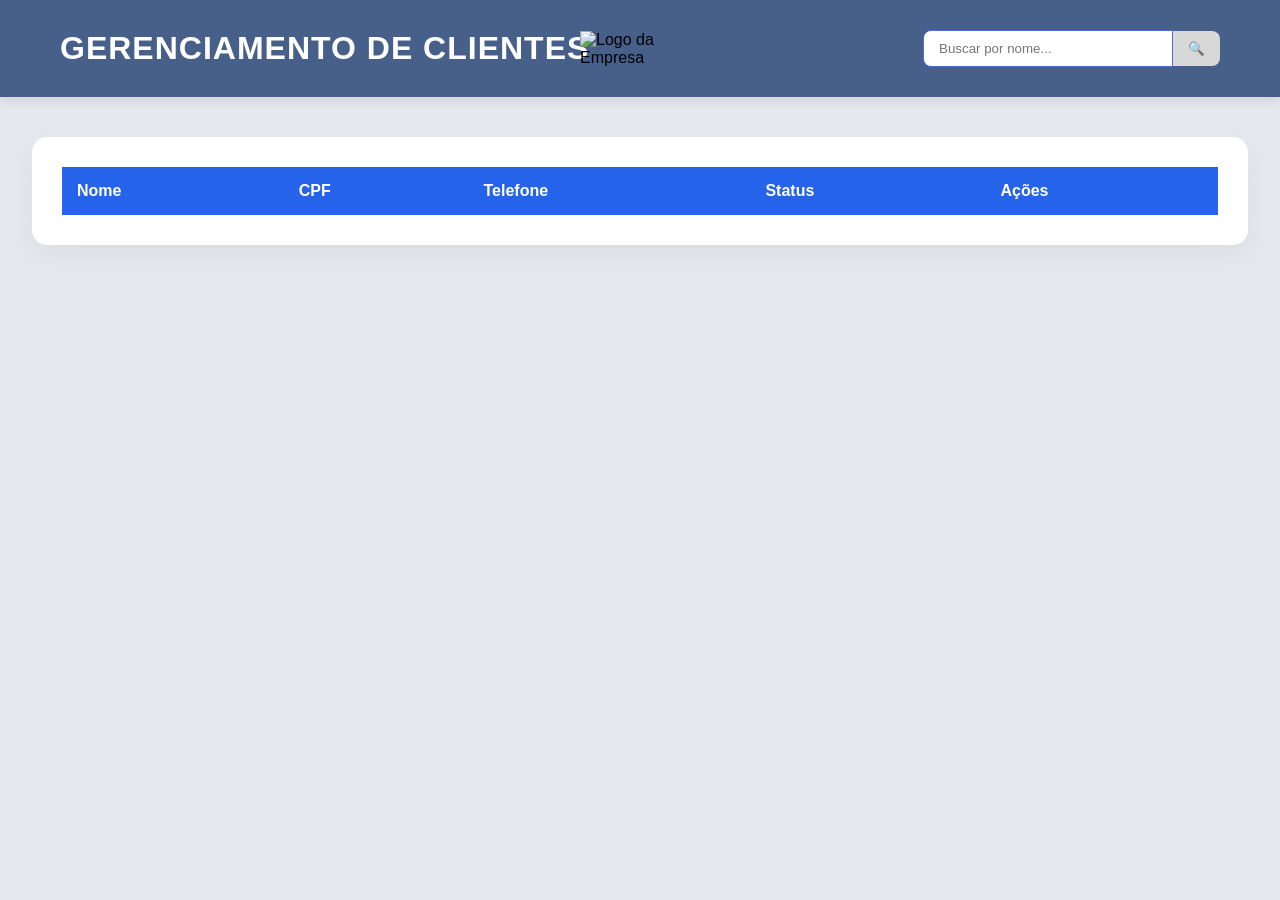
==== index.html @ 01bd2fa5 "Renomear o arquivo para subir sistema no netlify" ====
<!DOCTYPE html>
<html lang="pt-br">

<head>
    <meta charset="UTF-8">
    <meta name="viewport" content="width=device-width, initial-scale=1.0">
    <title>Gerenciamento de Clientes</title>
    <link rel="stylesheet" href="./src/telaAdm.css">
</head>

<body>

    <div class="container">

        <!-- TOPO -->
        <section class="header">

            <div class="logo-title">
                <img src="./src/img/Made with insMind-.png with insMind-.png" alt="Logo da Empresa" class="logo">
                <h1>Gerenciamento de Clientes</h1>
            </div>

            <div class="search-box">
                <input type="text" id="searchInput" placeholder="Buscar por nome..." onkeyup="buscarCliente()">
                <button onclick="buscarCliente()">
                    🔍
                </button>
            </div>

        </section>


        <!-- TABELA -->
        <div class="table-container">

            <table id="clientesTable">

                <thead>
                    <tr>
                        <th>Nome</th>
                        <th>CPF</th>
                        <th>Telefone</th>
                        <th>Status</th>
                        <th>Ações</th>
                    </tr>
                </thead>

                <tbody id="clientesBody">
                </tbody>

            </table>

        </div>

    </div>


    <!-- MODAL -->
    <div id="modalCliente" class="modal">
        <div class="modal-content">

            <span class="fechar" onclick="fecharModal()">×</span>

            <h2>Dados do Cliente</h2>

            <form class="client-form" onsubmit="event.preventDefault(); salvarCliente();">

                <div class="form-group">
                    <label>Nome</label>
                    <input id="inputNome" type="text">
                </div>

                <div class="form-group">
                    <label>CPF</label>
                    <input id="inputCPF" type="text">
                </div>

                <div class="form-group">
                    <label>Telefone</label>
                    <input id="inputTelefone" type="text">
                </div>

                <div class="form-group">
                    <label>Email</label>
                    <input id="inputEmail" type="email">
                </div>

                <div class="form-group">
                    <label>Valor Emprestado</label>
                    <input id="inputValor" type="number">
                </div>

                <div class="form-group">
                    <label>Qtd. Parcelas</label>
                    <input id="inputParcelas" type="text">
                </div>

                <div class="form-group">
                    <label>Status</label>
                    <select id="inputStatus">
                        <option value="PENDENTE">Pendente</option>
                        <option value="ATIVO">Ativo</option>
                        <option value="INATIVO">Inativo</option>
                    </select>
                </div>

                <div class="form-buttons">
                    <button type="submit" class="btn-save">Salvar</button>
                    <button type="button" class="btn-cancel" onclick="fecharModal()">Cancelar</button>
                </div>

            </form>

        </div>
    </div>

    <script src="./carregarClientes.js"></script>

</body>

</html>
---- src/telaAdm.css ----
/* Reset */
* {
  margin: 0;
  padding: 0;
  box-sizing: border-box;
  font-family: "Segoe UI", Roboto, Helvetica, Arial, sans-serif;
}

body {
  background-color: #e7e8ee; /* Fundo mais claro para destacar a tabela */
  margin: 0;
}

/* Ajuste do Container para ocupar a tela e tirar o aspecto de "caixas empilhadas" */
.container {
  width: 100%;
  max-width: 100%;
  margin: 0;
  background: transparent; /* Remove o fundo branco da camada externa */
  padding: 0;
  box-shadow: none;
}

/* Barra superior unificada e preenchendo tudo */
.header {
  width: 100%;
  background-color: #46608a;
  display: flex;
  justify-content: space-between;
  align-items: center;
  padding: 30px 60px; /* Espaçamento interno lateral */
  margin-bottom: 0;
  box-shadow: 0 4px 10px rgba(0, 0, 0, 0.1);
  position: relative;
}

.logo-title {
  display: flex;
  align-items: center;
  gap: 20px;
  flex: 1; /* Título à esquerda */
}

/* Logo com tamanho visível */
.logo {
  width: 120px; /* Aumentado para melhor visibilidade */
  height: auto;
  object-fit: contain;
  position: absolute;
  left: 50%;
  top: 50%;
  transform: translate(-50%, -50%);
}

/* Título à esquerda */
.logo-title h1 {
  color: #ffffff; /* Branco para contrastar com o verde */
  font-size: 32px;
  font-weight: 700;
  position: static;
  transform: none;
  text-transform: uppercase;
  letter-spacing: 1px;
}

/* Caixa de busca */
.search-box {
  display: flex;
  align-items: center;
}

.search-box input {
  padding: 10px 15px;
  width: 250px;
  border: 1px solid #4c6cd4;
  border-radius: 8px 0 0 8px;
  outline: none;
}

.search-box button {
  padding: 10px 15px;
  border: none;
  background-color: #d8d8d8;
  color: white;
  cursor: pointer;
  border-radius: 0 8px 8px 0;
  transition: 0.3s;
}

.search-box button:hover {
  background-color: #1e4ed8;
}

/* Área da Tabela */
.table-container {
  width: 95%;
  margin: 40px auto; /* Espaço após o header */
  background: white;
  padding: 30px;
  border-radius: 15px;
  box-shadow: 0 10px 30px rgba(0, 0, 0, 0.05);
  overflow-x: auto;
}

/* Ajustes finos na tabela para combinar com o novo estilo */
table {
  width: 100%;
  border-collapse: collapse;
}

thead {
  background-color: #2563eb;
  color: white;
}

th,
td {
  padding: 15px;
  text-align: left;
}

tbody tr {
  border-bottom: 1px solid #eee;
  transition: 0.2s;
}

tbody tr:hover {
  background-color: #f1f5ff;
}

/* Status */
.status-ativo {
  background-color: #dcfce7;
  color: #166534;
  padding: 6px 10px;
  border-radius: 20px;
  font-size: 12px;
  font-weight: bold;
}

.status-inativo {
  background-color: #fee2e2;
  color: #991b1b;
  padding: 6px 10px;
  border-radius: 20px;
  font-size: 12px;
  font-weight: bold;
}

/* Botões de ação */
.btn-actions {
  display: flex;
  gap: 8px; /* espaço entre os botões */
}

.btn-edit,
.btn-delete {
  color: white;
  padding: 6px 10px;
  border: none;
  border-radius: 6px;
  cursor: pointer;
  font-size: 12px;
  text-decoration: none;
  display: inline-block;
}

.btn-edit {
  background-color: #e7750a;
}

.btn-delete {
  background-color: #ef4444;
  color: white;
}

.btn-actions:hover {
  opacity: 0.8;
}

.btn-confirmar-delete {
  background: #e74c3c;
  color: white;
  border: none;
  padding: 5px 10px;
  margin-right: 5px;
  cursor: pointer;
}

.btn-cancelar-delete {
  background: #ccc;
  border: none;
  padding: 5px 10px;
  cursor: pointer;
}

/* Botões e Status mantidos conforme seu padrão anterior */

.modal {
  display: none;
  position: fixed;
  z-index: 999;
  left: 0;
  top: 0;
  width: 100%;
  height: 100%;

  background: rgba(0, 0, 0, 0.55);

  justify-content: center;
  align-items: center;

  padding: 20px;
}

/* QUANDO O MODAL ESTIVER ATIVO */

.modal.active {
  display: flex;
}

/* ================= CONTEÚDO DO MODAL ================= */

.modal-content {
  background: #ffffff;

  width: 90%;
  max-width: 900px;

  max-height: 90vh;

  padding: 35px 40px;

  border-radius: 18px;

  overflow-y: auto;

  box-shadow: 0 20px 40px rgba(0, 0, 0, 0.25);

  animation: aparecerModal 0.25s ease;
}

/* ================= ANIMAÇÃO ================= */

@keyframes aparecerModal {
  from {
    transform: scale(0.95);
    opacity: 0;
  }
  to {
    transform: scale(1);
    opacity: 1;
  }
}

/* ================= BOTÃO FECHAR ================= */

.fechar {
  font-size: 26px;
  cursor: pointer;
  float: right;
  margin-bottom: 10px;
}

/* ================= FORMULÁRIO ================= */

.client-form-container {
  margin-top: 20px;
  background: #f8f9fa;
  padding: 25px;
  border-radius: 15px;
}

.client-form-container h2 {
  text-align: center;
  margin-bottom: 25px;
  color: #2f2f2f;
}

/* ================= GRID DO FORM ================= */

.client-form {
  display: grid;
  grid-template-columns: 1fr 1fr;
  gap: 20px 30px;
}

/* ================= CAMPOS ================= */

.form-group {
  display: flex;
  flex-direction: column;
}

.form-group label {
  font-size: 13px;
  margin-bottom: 8px;
  color: #555;
}

.form-group input,
.form-group select {
  padding: 12px 18px;
  border-radius: 50px;
  border: 1px solid #e0e0e0;
  outline: none;
  font-size: 14px;
  background: white;
  transition: 0.3s;
}

.form-group input:focus,
.form-group select:focus {
  border-color: #ff6b00;
  box-shadow: 0 0 0 3px rgba(255, 107, 0, 0.15);
}

/* ================= BOTÕES ================= */

.form-buttons {
  grid-column: span 2;
  margin-top: 10px;
}

.form-buttons button {
  padding: 12px 25px;
  border-radius: 50px;
  border: none;
  cursor: pointer;
  font-size: 14px;
  margin-right: 10px;
  transition: 0.3s;
}

.btn-save {
  background: #ff6b00;
  color: white;
}

.btn-save:hover {
  background: #e55d00;
}

.btn-cancel {
  background: #dee2e6;
}

.btn-cancel:hover {
  background: #ced4da;
}
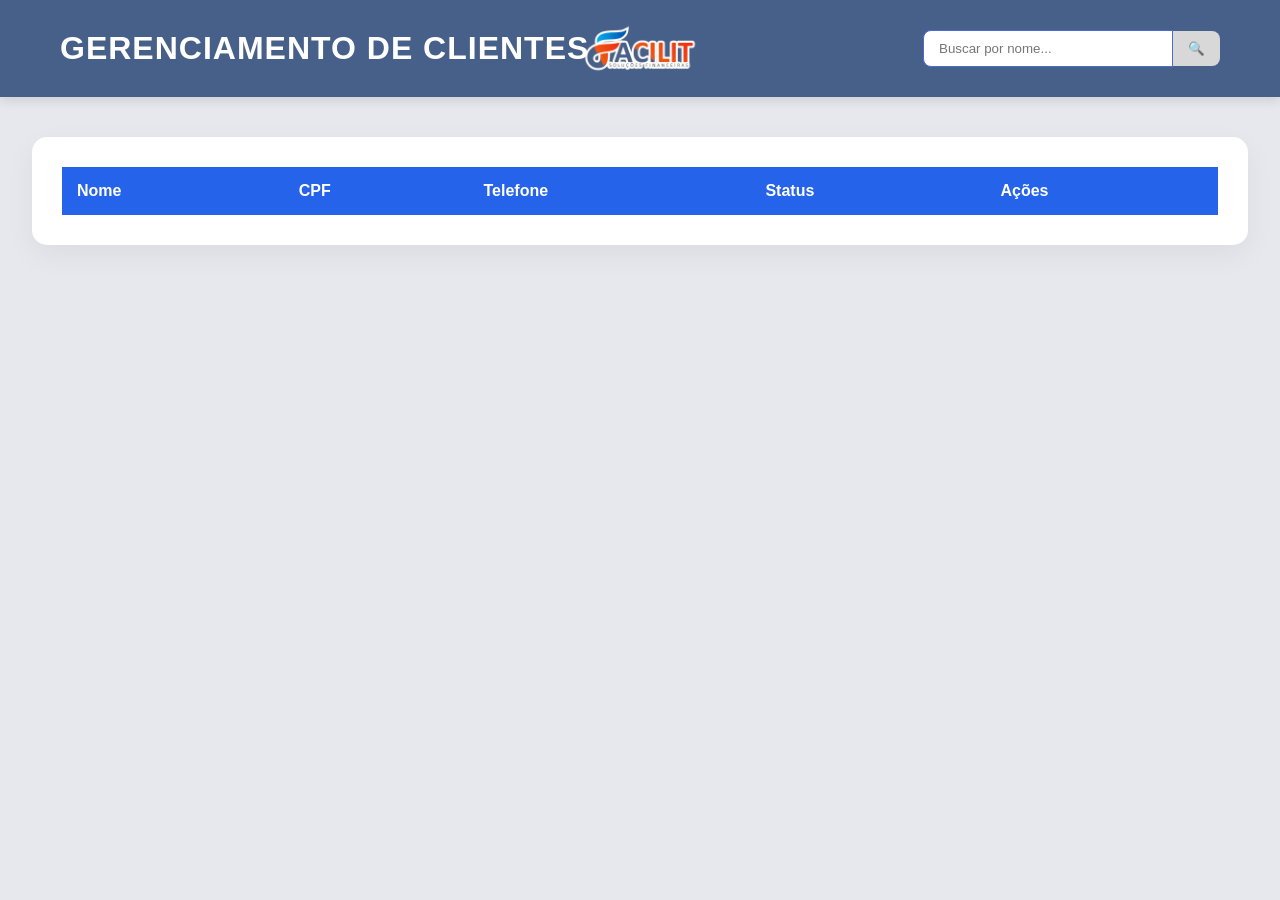
==== commit b7410f48: "....." ====
--- a/index.html
+++ b/index.html
@@ -16,7 +16,7 @@
         <section class="header">
 
             <div class="logo-title">
-                <img src="./src/img/Made with insMind-.png with insMind-.png" alt="Logo da Empresa" class="logo">
+                <img src="./src/img/Made with insMind-.png" alt="Logo da Empresa" class="logo">
                 <h1>Gerenciamento de Clientes</h1>
             </div>
 
@@ -114,7 +114,7 @@
         </div>
     </div>
 
-    <script src="./carregarClientes.js"></script>
+    <script src="./src/carregarClientes.js"></script>
 
 </body>
 
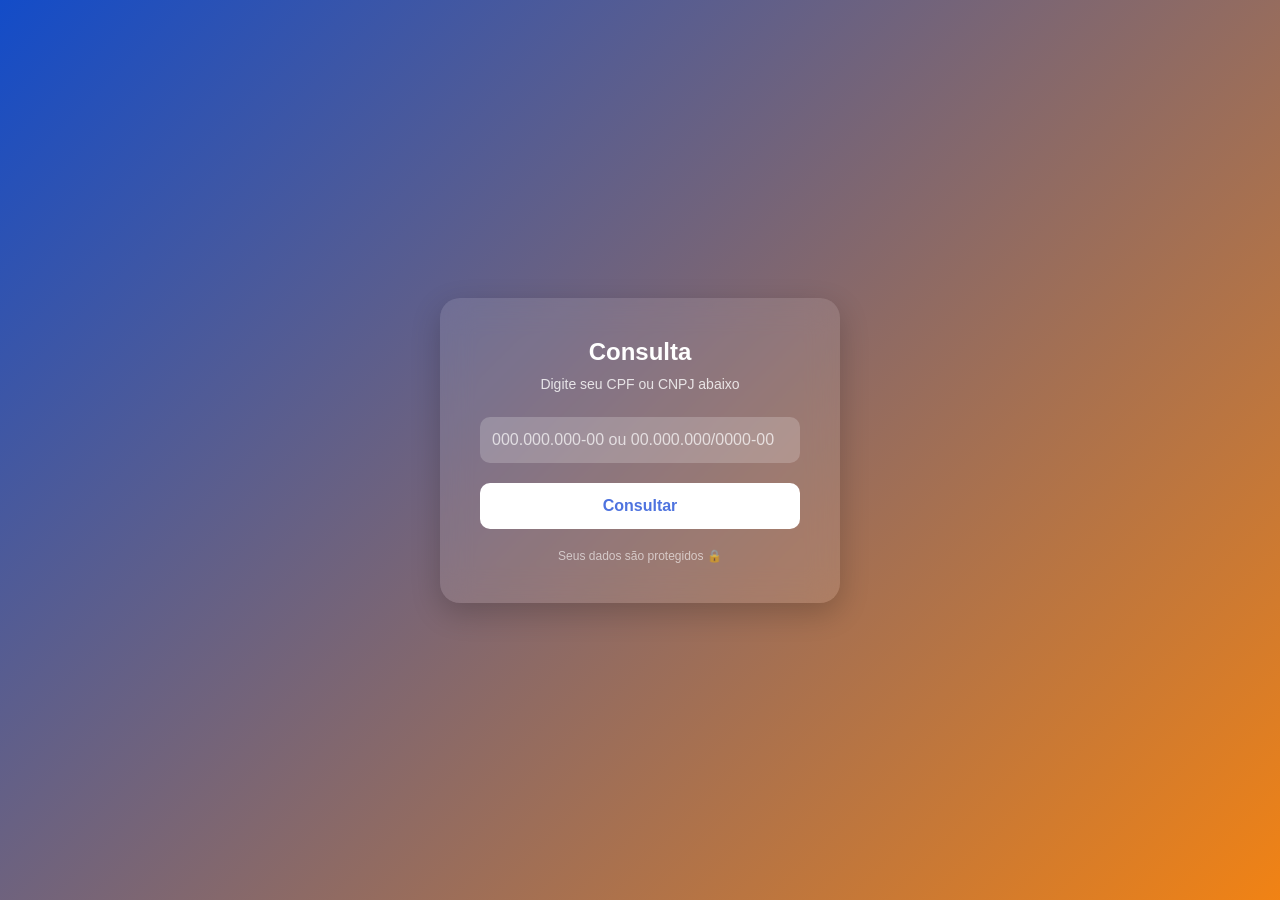
==== commit 825ab159: "Feita criação e estilização de de pagina de login, mudança no header da pagina de gerenciamento e bo" ====
--- a/index.html
+++ b/index.html
@@ -1,121 +1,25 @@
 <!DOCTYPE html>
 <html lang="pt-br">
-
 <head>
-    <meta charset="UTF-8">
-    <meta name="viewport" content="width=device-width, initial-scale=1.0">
-    <title>Gerenciamento de Clientes</title>
-    <link rel="stylesheet" href="./src/telaAdm.css">
+  <meta charset="UTF-8">
+  <link rel="stylesheet" href="./index.css">
+  <title>Entrada de Dados</title>
 </head>
-
 <body>
 
-    <div class="container">
+<div class="container">
+    <h1>Consulta</h1>
+    <p>Digite seu CPF ou CNPJ abaixo</p>
 
-        <!-- TOPO -->
-        <section class="header">
-
-            <div class="logo-title">
-                <img src="./src/img/Made with insMind-.png" alt="Logo da Empresa" class="logo">
-                <h1>Gerenciamento de Clientes</h1>
-            </div>
-
-            <div class="search-box">
-                <input type="text" id="searchInput" placeholder="Buscar por nome..." onkeyup="buscarCliente()">
-                <button onclick="buscarCliente()">
-                    🔍
-                </button>
-            </div>
-
-        </section>
-
-
-        <!-- TABELA -->
-        <div class="table-container">
-
-            <table id="clientesTable">
-
-                <thead>
-                    <tr>
-                        <th>Nome</th>
-                        <th>CPF</th>
-                        <th>Telefone</th>
-                        <th>Status</th>
-                        <th>Ações</th>
-                    </tr>
-                </thead>
-
-                <tbody id="clientesBody">
-                </tbody>
-
-            </table>
-
-        </div>
-
+    <div class="input-group">
+      <input type="text" id="documento" placeholder="000.000.000-00 ou 00.000.000/0000-00">
     </div>
 
+    <button onclick="consultar()">Consultar</button>
 
-    <!-- MODAL -->
-    <div id="modalCliente" class="modal">
-        <div class="modal-content">
-
-            <span class="fechar" onclick="fecharModal()">×</span>
-
-            <h2>Dados do Cliente</h2>
-
-            <form class="client-form" onsubmit="event.preventDefault(); salvarCliente();">
-
-                <div class="form-group">
-                    <label>Nome</label>
-                    <input id="inputNome" type="text">
-                </div>
-
-                <div class="form-group">
-                    <label>CPF</label>
-                    <input id="inputCPF" type="text">
-                </div>
-
-                <div class="form-group">
-                    <label>Telefone</label>
-                    <input id="inputTelefone" type="text">
-                </div>
-
-                <div class="form-group">
-                    <label>Email</label>
-                    <input id="inputEmail" type="email">
-                </div>
-
-                <div class="form-group">
-                    <label>Valor Emprestado</label>
-                    <input id="inputValor" type="number">
-                </div>
-
-                <div class="form-group">
-                    <label>Qtd. Parcelas</label>
-                    <input id="inputParcelas" type="text">
-                </div>
-
-                <div class="form-group">
-                    <label>Status</label>
-                    <select id="inputStatus">
-                        <option value="PENDENTE">Pendente</option>
-                        <option value="ATIVO">Ativo</option>
-                        <option value="INATIVO">Inativo</option>
-                    </select>
-                </div>
-
-                <div class="form-buttons">
-                    <button type="submit" class="btn-save">Salvar</button>
-                    <button type="button" class="btn-cancel" onclick="fecharModal()">Cancelar</button>
-                </div>
-
-            </form>
-
-        </div>
+    <div class="footer">
+      Seus dados são protegidos 🔒
     </div>
-
-    <script src="./src/carregarClientes.js"></script>
-
+  </div>
 </body>
-
 </html>
--- a/index.css
+++ b/index.css
@@ -0,0 +1,100 @@
+    * {
+      margin: 0;
+      padding: 0;
+      box-sizing: border-box;
+      font-family: 'Segoe UI', Tahoma, Geneva, Verdana, sans-serif;
+    }
+
+    body {
+      height: 100vh;
+      display: flex;
+      align-items: center;
+      justify-content: center;
+      background: linear-gradient(135deg, #134cc8, #f07800eb);
+    }
+
+    .container {
+      background: rgba(255, 255, 255, 0.1);
+      backdrop-filter: blur(15px);
+      border-radius: 20px;
+      padding: 40px;
+      width: 100%;
+      max-width: 400px;
+      box-shadow: 0 10px 30px rgba(0,0,0,0.2);
+      text-align: center;
+      color: white;
+      animation: fadeIn 0.8s ease-in-out;
+    }
+
+    @keyframes fadeIn {
+      from {
+        opacity: 0;
+        transform: translateY(20px);
+      }
+      to {
+        opacity: 1;
+        transform: translateY(0);
+      }
+    }
+
+    h1 {
+      margin-bottom: 10px;
+      font-size: 24px;
+    }
+
+    p {
+      margin-bottom: 25px;
+      font-size: 14px;
+      opacity: 0.8;
+    }
+
+    .input-group {
+      position: relative;
+      margin-bottom: 20px;
+    }
+
+    input {
+      width: 100%;
+      padding: 14px 12px;
+      border-radius: 10px;
+      border: none;
+      outline: none;
+      font-size: 16px;
+      background: rgba(255,255,255,0.2);
+      color: white;
+    }
+
+    input::placeholder {
+      color: rgba(255,255,255,0.7);
+    }
+
+    button {
+      width: 100%;
+      padding: 14px;
+      border-radius: 10px;
+      border: none;
+      background: white;
+      color: #4e73df;
+      font-size: 16px;
+      font-weight: bold;
+      cursor: pointer;
+      transition: 0.3s;
+    }
+
+    button:hover {
+      transform: scale(1.05);
+      background: #f1f1f1;
+    }
+
+    .footer {
+      margin-top: 20px;
+      font-size: 12px;
+      opacity: 0.6;
+    }
+
+    @media (max-width: 500px) {
+      .container {
+        margin: 20px;
+        padding: 30px;
+      }
+    }
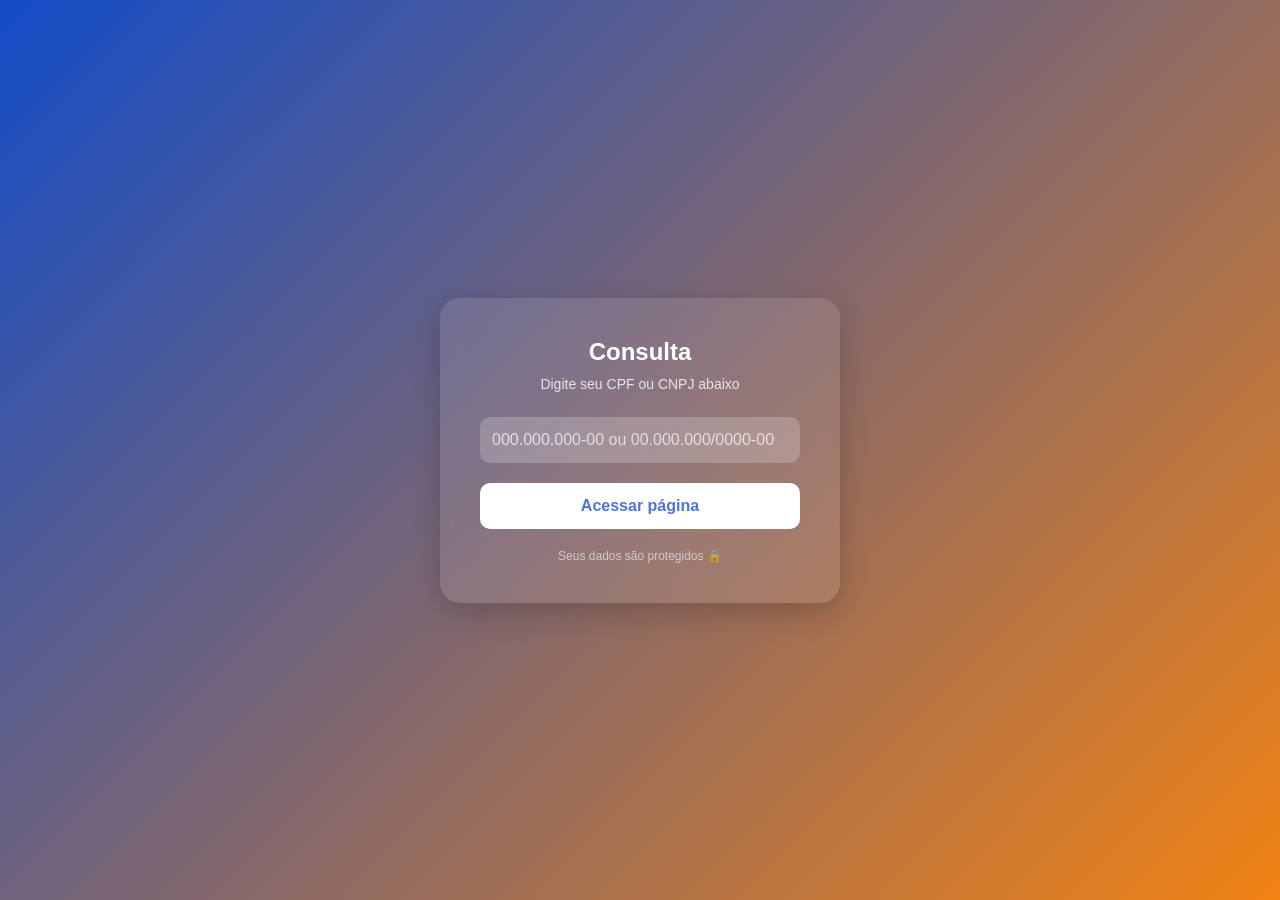
==== commit cbbdb277: "teste de codigo botão de consultar na pagina de login" ====
--- a/index.html
+++ b/index.html
@@ -15,7 +15,9 @@
       <input type="text" id="documento" placeholder="000.000.000-00 ou 00.000.000/0000-00">
     </div>
 
-    <button onclick="consultar()">Consultar</button>
+<a href="./src/paginaAdm/paginaAdm.html">
+  <button>Acessar página</button>
+</a>
 
     <div class="footer">
       Seus dados são protegidos 🔒
